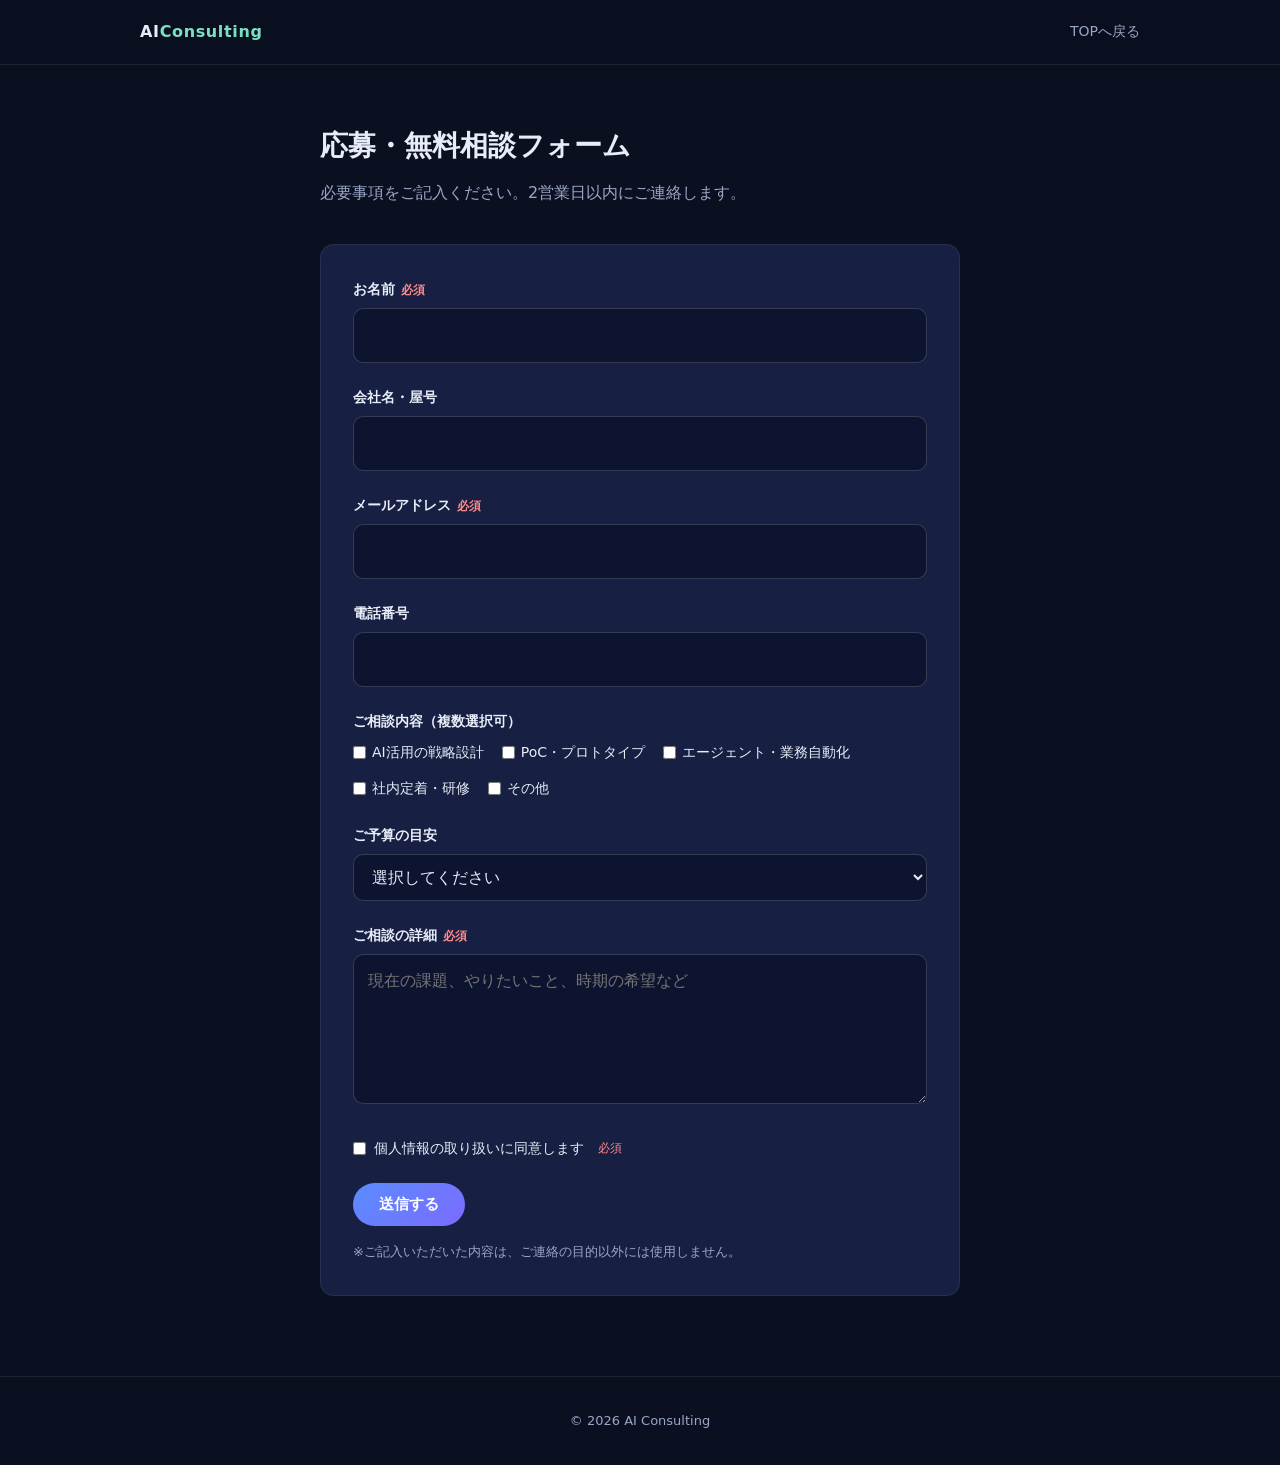
==== apply.html @ c0510cfa "Add AI consultant site (top page and application form)" ====
<!doctype html>
<html lang="ja">
<head>
<meta charset="utf-8">
<meta name="viewport" content="width=device-width, initial-scale=1">
<title>応募フォーム | AIコンサルタント</title>
<link rel="stylesheet" href="style.css">
</head>
<body>
<header>
  <div class="wrap">
    <a href="index.html" class="logo">AI<span>Consulting</span></a>
    <nav><a href="index.html">TOPへ戻る</a></nav>
  </div>
</header>

<div class="form-wrap">
  <h2>応募・無料相談フォーム</h2>
  <p class="lead">必要事項をご記入ください。2営業日以内にご連絡します。</p>

  <form id="apply" novalidate>
    <div class="field">
      <label for="name">お名前<span class="req">必須</span></label>
      <input type="text" id="name" name="name" autocomplete="name" required>
      <div class="error">お名前を入力してください。</div>
    </div>
    <div class="field">
      <label for="company">会社名・屋号</label>
      <input type="text" id="company" name="company" autocomplete="organization">
    </div>
    <div class="field">
      <label for="email">メールアドレス<span class="req">必須</span></label>
      <input type="email" id="email" name="email" autocomplete="email" required>
      <div class="error">正しいメールアドレスを入力してください。</div>
    </div>
    <div class="field">
      <label for="tel">電話番号</label>
      <input type="tel" id="tel" name="tel" autocomplete="tel">
    </div>
    <div class="field">
      <fieldset>
        <legend>ご相談内容（複数選択可）</legend>
        <div class="checks">
          <label><input type="checkbox" name="topic" value="戦略設計"> AI活用の戦略設計</label>
          <label><input type="checkbox" name="topic" value="PoC"> PoC・プロトタイプ</label>
          <label><input type="checkbox" name="topic" value="自動化"> エージェント・業務自動化</label>
          <label><input type="checkbox" name="topic" value="研修"> 社内定着・研修</label>
          <label><input type="checkbox" name="topic" value="その他"> その他</label>
        </div>
      </fieldset>
    </div>
    <div class="field">
      <label for="budget">ご予算の目安</label>
      <select id="budget" name="budget">
        <option value="">選択してください</option>
        <option>未定・相談したい</option>
        <option>〜30万円</option>
        <option>30〜100万円</option>
        <option>100万円以上</option>
      </select>
    </div>
    <div class="field">
      <label for="message">ご相談の詳細<span class="req">必須</span></label>
      <textarea id="message" name="message" required placeholder="現在の課題、やりたいこと、時期の希望など"></textarea>
      <div class="error">ご相談内容を入力してください。</div>
    </div>
    <div class="field">
      <label style="font-weight:400;display:flex;gap:8px;align-items:center">
        <input type="checkbox" id="agree" required> 個人情報の取り扱いに同意します<span class="req">必須</span>
      </label>
      <div class="error">同意が必要です。</div>
    </div>
    <button type="submit" class="btn">送信する</button>
    <p class="note" style="margin-top:14px">※ご記入いただいた内容は、ご連絡の目的以外には使用しません。</p>
  </form>

  <div class="thanks" id="thanks">
    <h2>送信ありがとうございました</h2>
    <p class="lead">内容を確認のうえ、2営業日以内にご連絡します。</p>
    <a href="index.html" class="btn ghost">TOPへ戻る</a>
  </div>
</div>

<footer>© 2026 AI Consulting</footer>

<script>
// 送信先の設定：Formspree等のURLを入れると実際に送信されます。空のままだと画面表示のみ（送信されません）。
const ENDPOINT = "https://formsubmit.co/ajax/ea157c481db28e13d22e4c385d99c8e0";

const form = document.getElementById("apply");
const check = (id, ok) => document.getElementById(id).closest(".field").classList.toggle("invalid", !ok);

form.addEventListener("submit", async (e) => {
  e.preventDefault();
  const v = (id) => document.getElementById(id).value.trim();
  const results = [
    ["name", v("name") !== ""],
    ["email", /^[^\s@]+@[^\s@]+\.[^\s@]+$/.test(v("email"))],
    ["message", v("message") !== ""],
    ["agree", document.getElementById("agree").checked],
  ];
  results.forEach(([id, ok]) => check(id, ok));
  if (results.some(([, ok]) => !ok)) return;

  if (ENDPOINT) {
    try {
      const res = await fetch(ENDPOINT, {
        method: "POST",
        headers: { Accept: "application/json" },
        body: new FormData(form),
      });
      if (!res.ok) throw new Error();
    } catch {
      alert("送信に失敗しました。時間をおいて再度お試しください。");
      return;
    }
  }
  form.style.display = "none";
  document.getElementById("thanks").style.display = "block";
  window.scrollTo({ top: 0, behavior: "smooth" });
});
</script>
</body>
</html>
---- style.css ----
:root {
  --bg: #0b1020;
  --bg2: #121a33;
  --card: #172042;
  --text: #e8ecf8;
  --muted: #9aa6c7;
  --accent: #5b8cff;
  --accent2: #7be0c3;
  --radius: 14px;
}
* { box-sizing: border-box; margin: 0; padding: 0; }
html { scroll-behavior: smooth; }
body {
  font-family: "Hiragino Sans", "Yu Gothic UI", "Meiryo", system-ui, sans-serif;
  background: var(--bg);
  color: var(--text);
  line-height: 1.8;
}
a { color: inherit; text-decoration: none; }
.wrap { max-width: 1040px; margin: 0 auto; padding: 0 20px; }

header {
  position: sticky; top: 0; z-index: 10;
  background: rgba(11,16,32,.85); backdrop-filter: blur(8px);
  border-bottom: 1px solid #ffffff14;
}
header .wrap { display: flex; align-items: center; justify-content: space-between; height: 64px; }
.logo { font-weight: 700; letter-spacing: .04em; }
.logo span { color: var(--accent2); }
nav { display: flex; gap: 22px; align-items: center; font-size: 14px; color: var(--muted); }
nav a:hover { color: var(--text); }

.btn {
  display: inline-block; padding: 12px 26px; border-radius: 999px;
  background: linear-gradient(135deg, var(--accent), #7a6bff);
  color: #fff; font-weight: 700; border: 0; cursor: pointer; font-size: 15px;
}
.btn:hover { filter: brightness(1.1); }
.btn.ghost { background: transparent; border: 1px solid #ffffff33; color: var(--text); }
nav .btn { padding: 8px 18px; font-size: 14px; color: #fff; }

.hero { padding: 96px 0 80px; background: radial-gradient(900px 400px at 80% -10%, #2a3f8f55, transparent); }
.hero .tag { color: var(--accent2); font-size: 13px; letter-spacing: .15em; }
.hero h1 { font-size: clamp(30px, 5.5vw, 52px); line-height: 1.35; margin: 14px 0 20px; }
.hero p { color: var(--muted); max-width: 620px; margin-bottom: 32px; }
.hero .cta { display: flex; gap: 14px; flex-wrap: wrap; }

section { padding: 72px 0; }
section.alt { background: var(--bg2); }
h2 { font-size: 28px; margin-bottom: 8px; }
.lead { color: var(--muted); margin-bottom: 36px; }

.grid { display: grid; gap: 20px; grid-template-columns: repeat(auto-fit, minmax(260px, 1fr)); }
.card { background: var(--card); border: 1px solid #ffffff12; border-radius: var(--radius); padding: 26px; }
.card .num { color: var(--accent2); font-weight: 700; font-size: 13px; letter-spacing: .1em; }
.card h3 { margin: 6px 0 8px; font-size: 18px; }
.card p { color: var(--muted); font-size: 14px; }

.steps { counter-reset: s; display: grid; gap: 16px; }
.steps li { list-style: none; background: var(--card); border-radius: var(--radius); padding: 20px 20px 20px 64px; position: relative; }
.steps li::before {
  counter-increment: s; content: counter(s);
  position: absolute; left: 20px; top: 18px; width: 28px; height: 28px; border-radius: 50%;
  background: var(--accent); display: grid; place-items: center; font-weight: 700; font-size: 14px;
}
.steps b { display: block; }
.steps span { color: var(--muted); font-size: 14px; }

.profile { display: grid; gap: 28px; grid-template-columns: 160px 1fr; align-items: center; }
.avatar { width: 160px; height: 160px; border-radius: 50%; background: linear-gradient(135deg, var(--accent), var(--accent2)); display: grid; place-items: center; font-size: 56px; font-weight: 700; }
@media (max-width: 640px) { .profile { grid-template-columns: 1fr; } nav a.hide { display: none; } }

.cta-band { text-align: center; }
footer { padding: 32px 0; text-align: center; color: var(--muted); font-size: 13px; border-top: 1px solid #ffffff14; }

/* form */
.form-wrap { max-width: 680px; margin: 0 auto; padding: 56px 20px 80px; }
form { background: var(--card); border-radius: var(--radius); padding: 32px; border: 1px solid #ffffff12; }
.field { margin-bottom: 22px; }
label, legend { display: block; font-weight: 700; font-size: 14px; margin-bottom: 6px; }
.req { color: #ff8a8a; font-size: 12px; margin-left: 6px; }
input[type=text], input[type=email], input[type=tel], select, textarea {
  width: 100%; padding: 12px 14px; border-radius: 10px; border: 1px solid #ffffff2a;
  background: #0d1430; color: var(--text); font: inherit;
}
input:focus, select:focus, textarea:focus { outline: 2px solid var(--accent); border-color: transparent; }
textarea { min-height: 150px; resize: vertical; }
fieldset { border: 0; }
.checks { display: flex; flex-wrap: wrap; gap: 10px 18px; }
.checks label { font-weight: 400; display: flex; gap: 6px; align-items: center; margin: 0; }
.error { color: #ff8a8a; font-size: 13px; margin-top: 4px; display: none; }
.field.invalid .error { display: block; }
.field.invalid input, .field.invalid select, .field.invalid textarea { border-color: #ff8a8a; }
.note { color: var(--muted); font-size: 13px; }
.thanks { display: none; text-align: center; padding: 40px 10px; }
.thanks h2 { color: var(--accent2); }
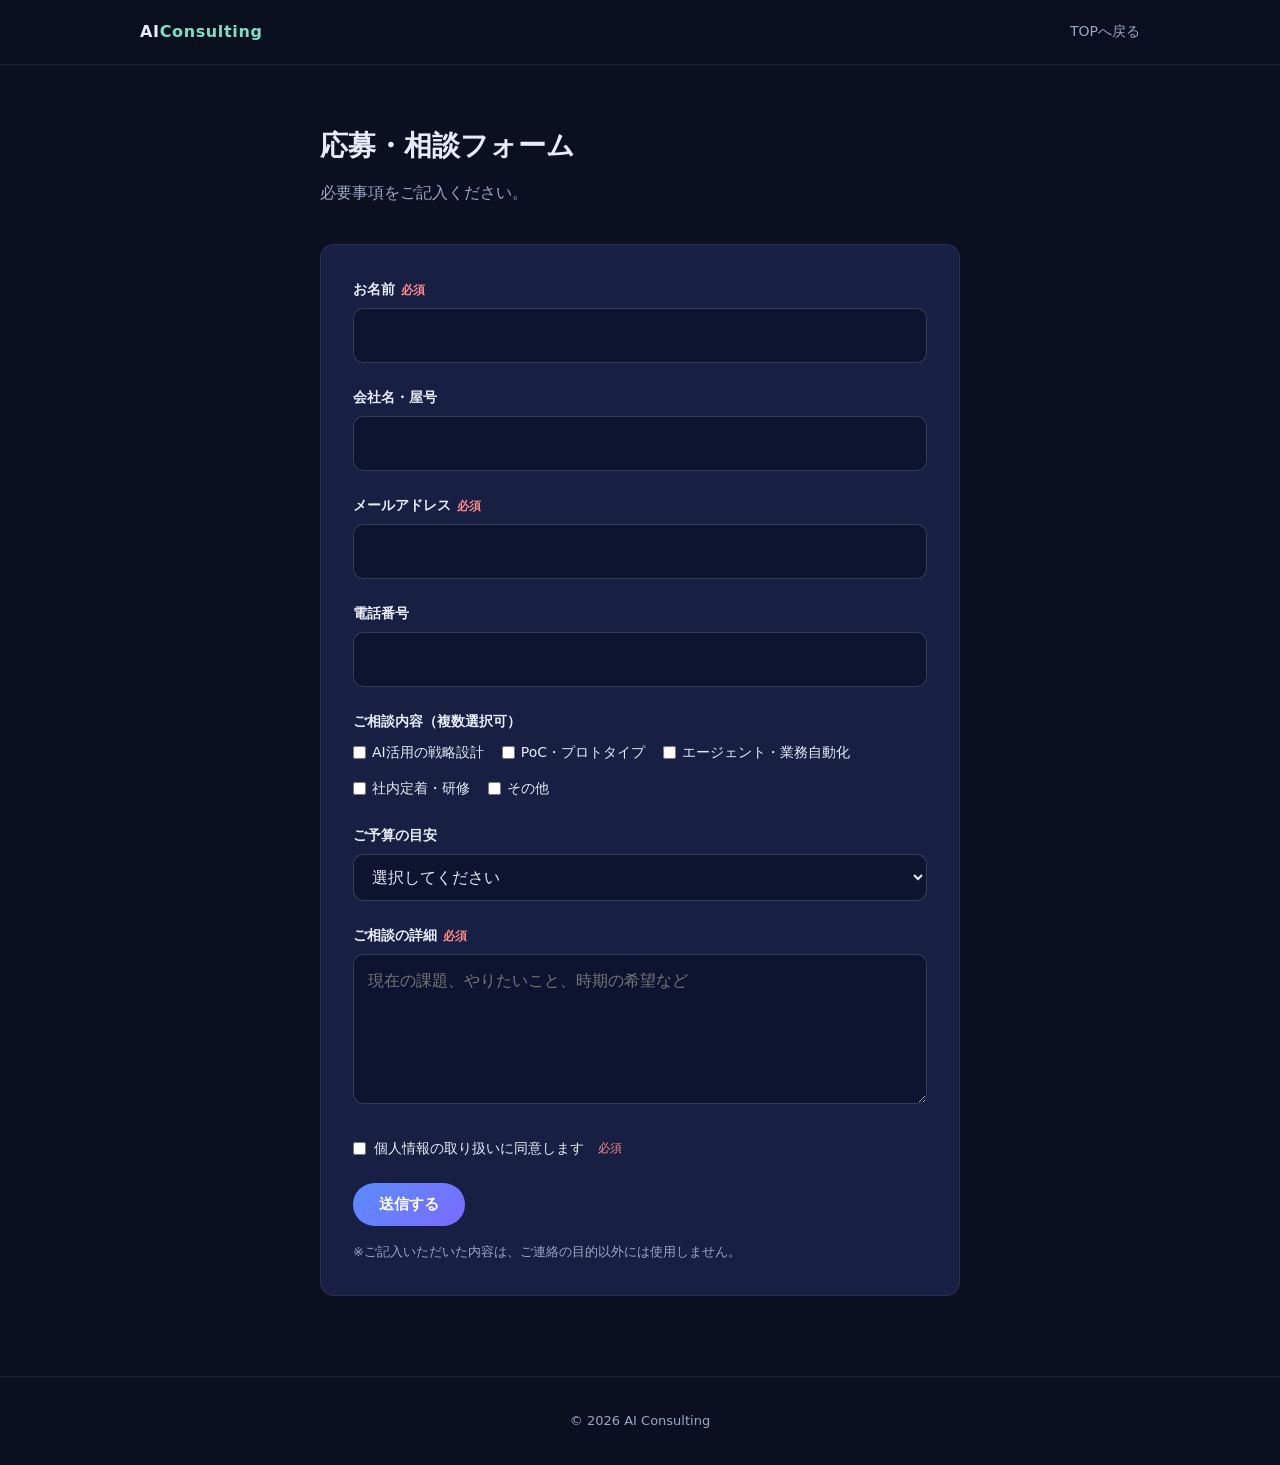
==== commit dd16de20: "Remove service section and unconfirmed promises Co-Authored-By: Claude Sonnet 5.5 <noreply@anthropic" ====
--- a/apply.html
+++ b/apply.html
@@ -15,8 +15,8 @@
 </header>
 
 <div class="form-wrap">
-  <h2>応募・無料相談フォーム</h2>
-  <p class="lead">必要事項をご記入ください。2営業日以内にご連絡します。</p>
+  <h2>応募・相談フォーム</h2>
+  <p class="lead">必要事項をご記入ください。</p>
 
   <form id="apply" novalidate>
     <div class="field">
@@ -76,7 +76,7 @@
 
   <div class="thanks" id="thanks">
     <h2>送信ありがとうございました</h2>
-    <p class="lead">内容を確認のうえ、2営業日以内にご連絡します。</p>
+    <p class="lead">内容を確認のうえ、ご連絡します。</p>
     <a href="index.html" class="btn ghost">TOPへ戻る</a>
   </div>
 </div>
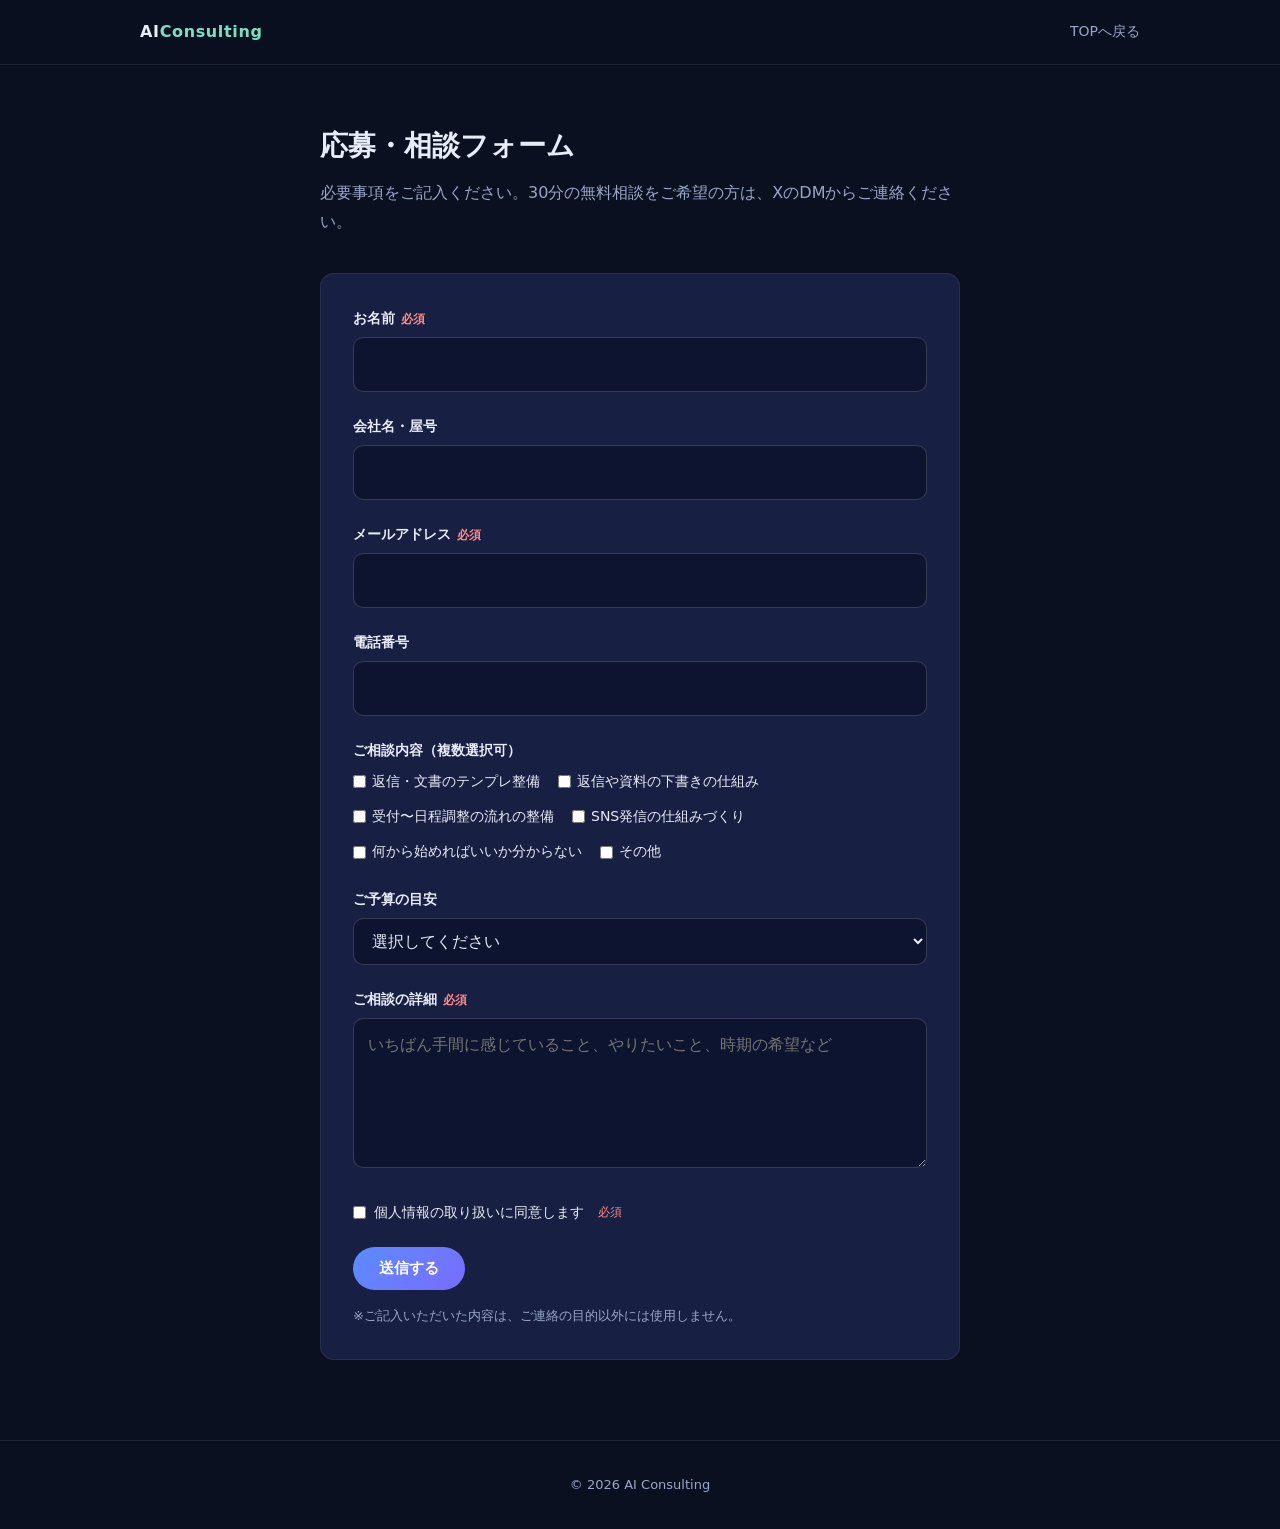
==== commit 826dea1f: "士業・個人事業主向けに文面を変更 Co-Authored-By: Claude Sonnet 5.5 <noreply@anthropic.com>" ====
--- a/apply.html
+++ b/apply.html
@@ -16,7 +16,7 @@
 
 <div class="form-wrap">
   <h2>応募・相談フォーム</h2>
-  <p class="lead">必要事項をご記入ください。</p>
+  <p class="lead">必要事項をご記入ください。30分の無料相談をご希望の方は、<a href="https://x.com/kuronekoChance" target="_blank" rel="noopener">XのDM</a>からご連絡ください。</p>
 
   <form id="apply" novalidate>
     <div class="field">
@@ -41,10 +41,11 @@
       <fieldset>
         <legend>ご相談内容（複数選択可）</legend>
         <div class="checks">
-          <label><input type="checkbox" name="topic" value="戦略設計"> AI活用の戦略設計</label>
-          <label><input type="checkbox" name="topic" value="PoC"> PoC・プロトタイプ</label>
-          <label><input type="checkbox" name="topic" value="自動化"> エージェント・業務自動化</label>
-          <label><input type="checkbox" name="topic" value="研修"> 社内定着・研修</label>
+          <label><input type="checkbox" name="topic" value="テンプレ整備"> 返信・文書のテンプレ整備</label>
+          <label><input type="checkbox" name="topic" value="下書きの仕組み"> 返信や資料の下書きの仕組み</label>
+          <label><input type="checkbox" name="topic" value="受付・日程調整"> 受付〜日程調整の流れの整備</label>
+          <label><input type="checkbox" name="topic" value="SNS発信"> SNS発信の仕組みづくり</label>
+          <label><input type="checkbox" name="topic" value="何から始めるか"> 何から始めればいいか分からない</label>
           <label><input type="checkbox" name="topic" value="その他"> その他</label>
         </div>
       </fieldset>
@@ -54,14 +55,14 @@
       <select id="budget" name="budget">
         <option value="">選択してください</option>
         <option>未定・相談したい</option>
-        <option>〜30万円</option>
-        <option>30〜100万円</option>
-        <option>100万円以上</option>
+        <option>〜10万円</option>
+        <option>10〜30万円</option>
+        <option>30万円以上</option>
       </select>
     </div>
     <div class="field">
       <label for="message">ご相談の詳細<span class="req">必須</span></label>
-      <textarea id="message" name="message" required placeholder="現在の課題、やりたいこと、時期の希望など"></textarea>
+      <textarea id="message" name="message" required placeholder="いちばん手間に感じていること、やりたいこと、時期の希望など"></textarea>
       <div class="error">ご相談内容を入力してください。</div>
     </div>
     <div class="field">
@@ -85,7 +86,7 @@
 
 <script>
 // 送信先の設定：Formspree等のURLを入れると実際に送信されます。空のままだと画面表示のみ（送信されません）。
-const ENDPOINT = "https://formsubmit.co/ajax/ea157c481db28e13d22e4c385d99c8e0";
+const ENDPOINT = "https://formsubmit.co/ajax/3cb8af51d5ffb3a76a543c7719edb8b9";
 
 const form = document.getElementById("apply");
 const check = (id, ok) => document.getElementById(id).closest(".field").classList.toggle("invalid", !ok);
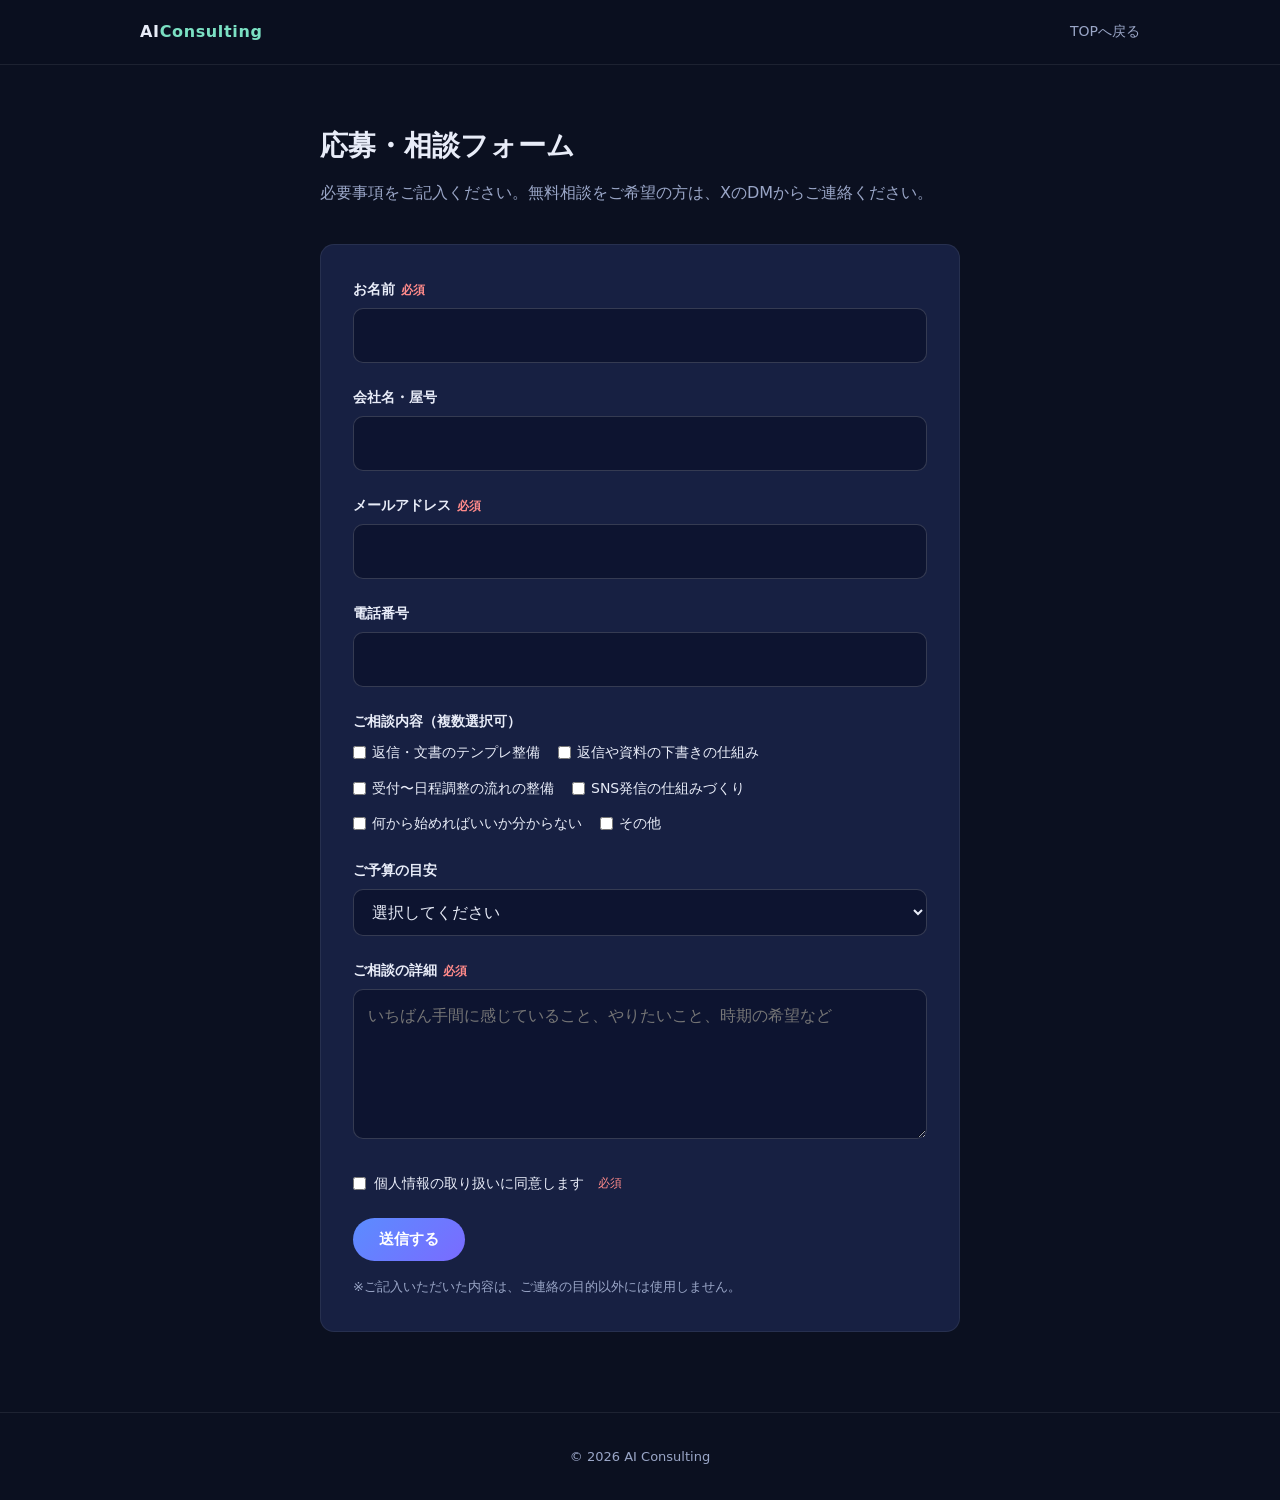
==== commit 91705cfb: "無料相談の案内を追加し、DMで完結する形に変更 Co-Authored-By: Claude Sonnet 5.5 <noreply@anthropic.com>" ====
--- a/apply.html
+++ b/apply.html
@@ -16,7 +16,7 @@
 
 <div class="form-wrap">
   <h2>応募・相談フォーム</h2>
-  <p class="lead">必要事項をご記入ください。30分の無料相談をご希望の方は、<a href="https://x.com/kuronekoChance" target="_blank" rel="noopener">XのDM</a>からご連絡ください。</p>
+  <p class="lead">必要事項をご記入ください。無料相談をご希望の方は、<a href="https://x.com/kuronekoChance" target="_blank" rel="noopener">XのDM</a>からご連絡ください。</p>
 
   <form id="apply" novalidate>
     <div class="field">
